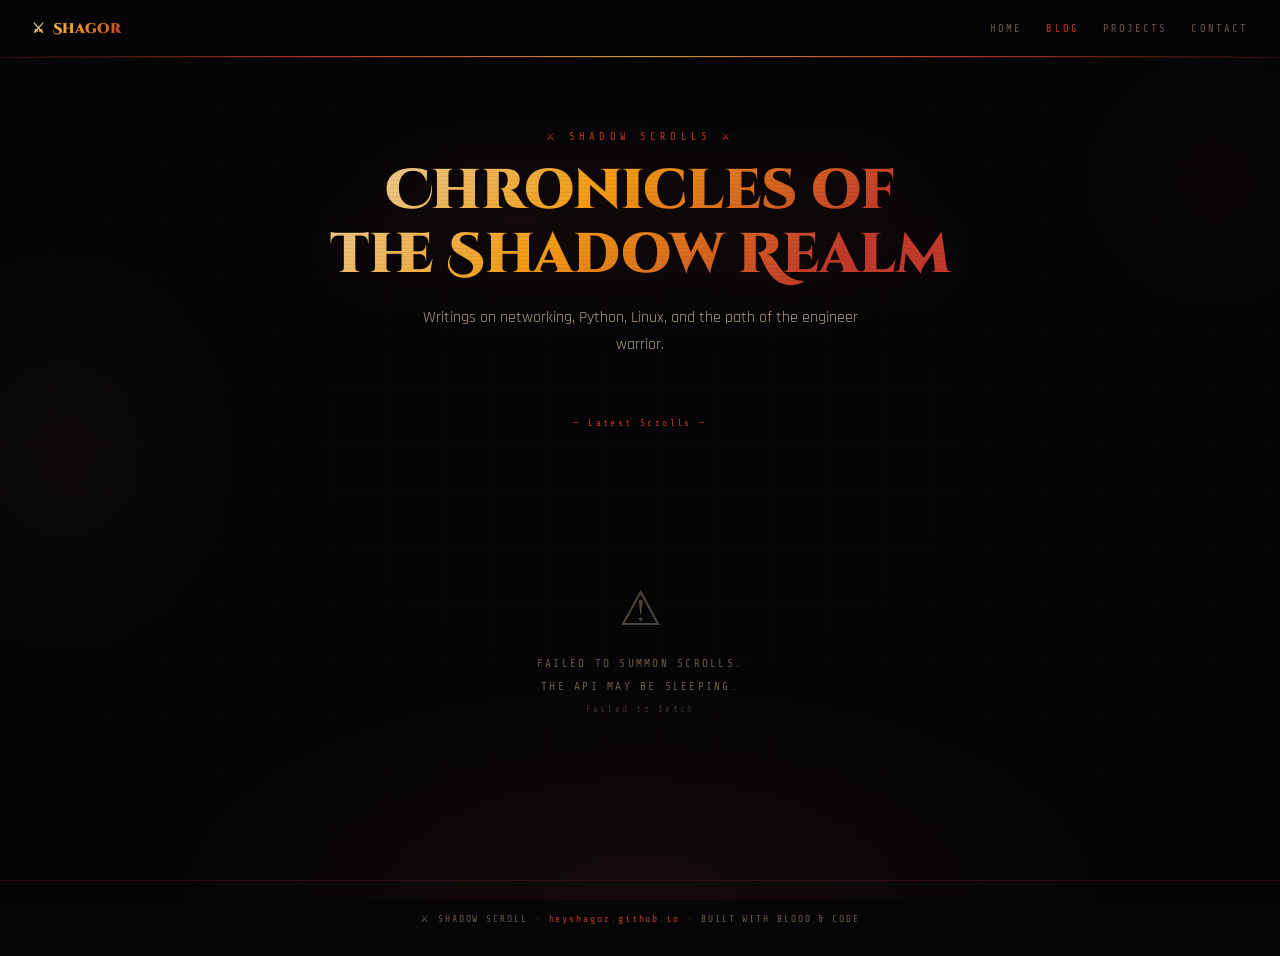
==== index.html @ 8f19600c "feat: add Shadow Scroll blog pages" ====
<!DOCTYPE html>
<html lang="en">
<head>
<meta charset="UTF-8">
<meta name="viewport" content="width=device-width, initial-scale=1.0">
<title>Shadow Scroll — Blog</title>
<link href="https://fonts.googleapis.com/css2?family=Cinzel+Decorative:wght@700;900&family=Rajdhani:wght@300;400;500;600;700&family=Share+Tech+Mono&display=swap" rel="stylesheet">
<style>
:root{
  --void:#060608;
  --shadow:#0e0e16;
  --dark:#13131e;
  --blood:#c0392b;
  --fire:#e67e22;
  --ember:#f39c12;
  --gold:#d4a843;
  --text:#e8d5b0;
  --text2:#b0a090;
  --muted:#6a5a4a;
  --dim:#2a2018;
  --success:#27ae60;
  --border:rgba(192,57,43,0.2);
}
*{margin:0;padding:0;box-sizing:border-box;}
html{scroll-behavior:smooth;}
body{
  font-family:'Rajdhani',sans-serif;
  background:var(--void);
  color:var(--text);
  min-height:100vh;
  cursor:default;
}

/* ── BG ── */
body::before{
  content:'';position:fixed;inset:0;z-index:0;
  background:
    radial-gradient(ellipse 60% 40% at 50% 100%,#c0392b12,transparent 65%),
    radial-gradient(ellipse 30% 50% at 5% 50%,#e67e2208,transparent 55%),
    radial-gradient(ellipse 25% 35% at 95% 20%,#c0392b08,transparent 50%);
  pointer-events:none;
}
body::after{
  content:'';position:fixed;inset:0;z-index:0;
  background-image:linear-gradient(rgba(192,57,43,0.04) 1px,transparent 1px),linear-gradient(90deg,rgba(192,57,43,0.04) 1px,transparent 1px);
  background-size:55px 55px;
  mask-image:radial-gradient(ellipse 80% 80% at 50% 50%,black,transparent);
  pointer-events:none;
}
.scanlines{position:fixed;inset:0;z-index:999;pointer-events:none;
  background:repeating-linear-gradient(0deg,transparent,transparent 3px,rgba(0,0,0,0.05) 3px,rgba(0,0,0,0.05) 4px);}

/* ── PARTICLES ── */
.particles{position:fixed;inset:0;z-index:1;pointer-events:none;}
.particle{position:absolute;border-radius:50%;animation:floatUp var(--dur,8s) ease-in infinite;animation-delay:var(--del,0s);opacity:0;}
@keyframes floatUp{
  0%{transform:translateY(100vh) translateX(0);opacity:0;}
  10%{opacity:0.6;}90%{opacity:0.15;}
  100%{transform:translateY(-80px) translateX(var(--dx,20px));opacity:0;}
}

/* ── NAV ── */
nav{
  position:fixed;top:0;left:0;right:0;z-index:100;
  display:flex;align-items:center;padding:0 2rem;height:58px;
  background:rgba(6,6,8,0.92);
  border-bottom:1px solid var(--border);
  backdrop-filter:blur(12px);
}
nav::after{content:'';position:absolute;bottom:0;left:0;right:0;height:1px;
  background:linear-gradient(90deg,transparent,var(--blood),var(--gold),var(--blood),transparent);}
.nav-logo{
  font-family:'Cinzel Decorative',serif;font-size:0.9rem;font-weight:900;
  background:linear-gradient(135deg,#e8d5b0,#f39c12,#c0392b);
  -webkit-background-clip:text;-webkit-text-fill-color:transparent;background-clip:text;
  display:flex;align-items:center;gap:0.5rem;text-decoration:none;
}
.nav-logo .s{animation:sg 3s ease-in-out infinite;}
@keyframes sg{0%,100%{filter:drop-shadow(0 0 4px #c0392b88);}50%{filter:drop-shadow(0 0 14px #c0392bcc);}}
.nav-sep{flex:1;}
.nav-links{display:flex;gap:1.5rem;align-items:center;}
.nav-links a{
  font-family:'Share Tech Mono',monospace;font-size:0.65rem;letter-spacing:0.2em;
  color:var(--muted);text-decoration:none;text-transform:uppercase;
  transition:color 0.2s;
}
.nav-links a:hover,.nav-links a.active{color:var(--text);}
.nav-links a.active{color:var(--blood);}

/* ── HERO ── */
.hero{
  position:relative;z-index:2;
  padding:130px 2rem 60px;
  text-align:center;
  max-width:700px;margin:0 auto;
}
.hero-eyebrow{
  font-family:'Share Tech Mono',monospace;font-size:0.65rem;letter-spacing:0.4em;
  color:var(--blood);text-transform:uppercase;margin-bottom:1rem;
  display:flex;align-items:center;justify-content:center;gap:1rem;
}
.hero-eyebrow::before,.hero-eyebrow::after{content:'';width:40px;height:1px;background:var(--blood)66;}
.hero-title{
  font-family:'Cinzel Decorative',serif;font-size:clamp(2rem,6vw,3.5rem);font-weight:900;
  background:linear-gradient(135deg,#e8d5b0 0%,#f39c12 40%,#c0392b 80%);
  -webkit-background-clip:text;-webkit-text-fill-color:transparent;background-clip:text;
  line-height:1.15;margin-bottom:1rem;
  filter:drop-shadow(0 0 40px #c0392b33);
}
.hero-sub{font-size:1rem;font-weight:400;color:var(--text2);line-height:1.7;max-width:460px;margin:0 auto;}

/* ── DIVIDER ── */
.divider{
  position:relative;z-index:2;
  display:flex;align-items:center;gap:1rem;
  max-width:860px;margin:0 auto 2.5rem;padding:0 2rem;
}
.divider::before,.divider::after{content:'';flex:1;height:1px;background:linear-gradient(90deg,transparent,var(--blood)44,transparent);}
.divider span{font-family:'Share Tech Mono',monospace;font-size:0.6rem;color:var(--blood);letter-spacing:0.25em;white-space:nowrap;}

/* ── FILTER BAR ── */
.filter-bar{
  position:relative;z-index:2;
  display:flex;align-items:center;gap:0.8rem;
  max-width:860px;margin:0 auto 2rem;padding:0 2rem;
}
.filter-count{font-family:'Share Tech Mono',monospace;font-size:0.65rem;color:var(--muted);letter-spacing:0.15em;margin-left:auto;}

/* ── POST GRID ── */
.posts-grid{
  position:relative;z-index:2;
  max-width:860px;margin:0 auto;
  padding:0 2rem 5rem;
  display:grid;gap:1.2rem;
}

/* ── POST CARD ── */
.post-card{
  background:rgba(18,18,28,0.85);
  border:1px solid var(--border);
  border-radius:2px;
  padding:1.8rem 2rem;
  cursor:pointer;
  position:relative;
  overflow:hidden;
  transition:all 0.3s cubic-bezier(0.16,1,0.3,1);
  text-decoration:none;
  display:block;
  animation:cardIn 0.5s cubic-bezier(0.16,1,0.3,1) both;
  animation-delay:var(--delay,0s);
}
@keyframes cardIn{
  from{opacity:0;transform:translateY(20px);}
  to{opacity:1;transform:translateY(0);}
}
.post-card::before{
  content:'';position:absolute;left:0;top:0;bottom:0;width:2px;
  background:linear-gradient(180deg,transparent,var(--blood),transparent);
  opacity:0;transition:opacity 0.3s;
}
.post-card::after{
  content:'';position:absolute;inset:0;
  background:linear-gradient(135deg,rgba(192,57,43,0.04),transparent 60%);
  opacity:0;transition:opacity 0.3s;
}
.post-card:hover{
  border-color:rgba(192,57,43,0.45);
  transform:translateX(4px);
  box-shadow:0 4px 30px rgba(0,0,0,0.5),-4px 0 20px rgba(192,57,43,0.1);
}
.post-card:hover::before{opacity:1;}
.post-card:hover::after{opacity:1;}

.card-top{display:flex;align-items:flex-start;justify-content:space-between;gap:1rem;margin-bottom:0.7rem;}
.card-title{
  font-family:'Cinzel Decorative',serif;font-size:1rem;font-weight:700;
  color:var(--text);line-height:1.35;flex:1;
  transition:color 0.2s;
}
.post-card:hover .card-title{color:#f5e6c8;}
.card-arrow{
  font-size:1rem;color:var(--blood);opacity:0;
  transform:translateX(-8px);transition:all 0.3s;flex-shrink:0;margin-top:2px;
}
.post-card:hover .card-arrow{opacity:1;transform:translateX(0);}

.card-excerpt{
  font-size:0.9rem;font-weight:400;color:var(--text2);line-height:1.65;
  margin-bottom:1.2rem;
  display:-webkit-box;-webkit-line-clamp:2;-webkit-box-orient:vertical;overflow:hidden;
}

.card-footer{display:flex;align-items:center;gap:1rem;}
.card-date{font-family:'Share Tech Mono',monospace;font-size:0.6rem;color:var(--muted);letter-spacing:0.15em;}
.card-badge{
  font-family:'Share Tech Mono',monospace;font-size:0.55rem;letter-spacing:0.12em;
  padding:0.15rem 0.5rem;border-radius:1px;
  background:rgba(192,57,43,0.12);color:var(--blood);border:1px solid rgba(192,57,43,0.25);
}
.card-read{
  margin-left:auto;font-family:'Share Tech Mono',monospace;font-size:0.6rem;
  color:var(--muted);letter-spacing:0.15em;transition:color 0.2s;
}
.post-card:hover .card-read{color:var(--blood);}

/* ── LOADING STATE ── */
.loading-state{
  position:relative;z-index:2;
  display:flex;flex-direction:column;align-items:center;justify-content:center;
  gap:1rem;padding:5rem 2rem;
}
.loading-sword{
  font-size:2.5rem;
  animation:swordSpin 2s ease-in-out infinite;
  filter:drop-shadow(0 0 20px #c0392b88);
}
@keyframes swordSpin{0%,100%{transform:rotate(-10deg);}50%{transform:rotate(10deg);}}
.loading-text{font-family:'Share Tech Mono',monospace;font-size:0.7rem;color:var(--muted);letter-spacing:0.3em;}
.loading-dots span{animation:ld 1.2s ease-in-out infinite;animation-delay:calc(var(--i)*0.2s);}
@keyframes ld{0%,100%{opacity:0.2;}50%{opacity:1;}}

/* ── EMPTY STATE ── */
.empty-state{
  position:relative;z-index:2;
  text-align:center;padding:5rem 2rem;
  font-family:'Share Tech Mono',monospace;
}
.empty-state .e-icon{font-size:3rem;opacity:0.3;display:block;margin-bottom:1rem;}
.empty-state p{font-size:0.7rem;color:var(--muted);letter-spacing:0.2em;line-height:2;}

/* ── FLAMES ── */
.flames-bottom{position:fixed;bottom:0;left:0;right:0;height:80px;z-index:5;pointer-events:none;overflow:hidden;}
.flame{position:absolute;bottom:0;border-radius:50% 50% 30% 30%;animation:flameUp var(--fd,2s) ease-out infinite;animation-delay:var(--fdel,0s);opacity:0;}
@keyframes flameUp{0%{height:0;opacity:0;}15%{opacity:0.7;}100%{height:70px;opacity:0;}}

/* ── FOOTER ── */
footer{
  position:relative;z-index:2;
  text-align:center;padding:2rem;
  border-top:1px solid var(--border);
  font-family:'Share Tech Mono',monospace;font-size:0.6rem;
  color:var(--muted);letter-spacing:0.2em;
}
footer a{color:var(--blood);text-decoration:none;}
footer a:hover{color:var(--fire);}
</style>
</head>
<body>
<div class="scanlines"></div>
<div class="particles" id="particles"></div>
<div class="flames-bottom" id="flames"></div>

<nav>
  <a href="/" class="nav-logo"><span class="s">⚔</span> Shagor</a>
  <div class="nav-sep"></div>
  <div class="nav-links">
    <a href="/">Home</a>
    <a href="/blog/" class="active">Blog</a>
    <a href="/#projects">Projects</a>
    <a href="/#contact">Contact</a>
  </div>
</nav>

<section class="hero">
  <div class="hero-eyebrow">⚔ Shadow Scrolls ⚔</div>
  <h1 class="hero-title">Chronicles of<br>the Shadow Realm</h1>
  <p class="hero-sub">Writings on networking, Python, Linux, and the path of the engineer warrior.</p>
</section>

<div class="divider"><span>— Latest Scrolls —</span></div>

<div class="filter-bar">
  <span class="filter-count" id="post-count"></span>
</div>

<div class="posts-grid" id="posts-grid">
  <div class="loading-state">
    <div class="loading-sword">⚔</div>
    <div class="loading-text">SUMMONING SCROLLS<span class="loading-dots"><span style="--i:0">.</span><span style="--i:1">.</span><span style="--i:2">.</span></span></div>
  </div>
</div>

<footer>
  <p>⚔ SHADOW SCROLL · <a href="https://heyshagor.github.io">heyshagor.github.io</a> · BUILT WITH BLOOD & CODE</p>
</footer>

<script>
const API = "https://blog-api-982x.onrender.com";

// Particles
const pc = document.getElementById('particles');
for(let i=0;i<35;i++){
  const p=document.createElement('div');p.className='particle';
  p.style.left=Math.random()*100+'%';
  p.style.setProperty('--dur',(7+Math.random()*10)+'s');
  p.style.setProperty('--del',(Math.random()*12)+'s');
  p.style.setProperty('--dx',((Math.random()-0.5)*50)+'px');
  const sz=1+Math.random()*2;p.style.width=sz+'px';p.style.height=sz+'px';
  p.style.background=Math.random()>0.6?'#c0392b':'#f39c12';
  pc.appendChild(p);
}

// Flames
const fc=document.getElementById('flames');
for(let i=0;i<22;i++){
  const f=document.createElement('div');f.className='flame';
  f.style.left=Math.random()*100+'%';
  f.style.setProperty('--fd',(1.5+Math.random()*2.5)+'s');
  f.style.setProperty('--fdel',(Math.random()*4)+'s');
  const w=3+Math.random()*10;f.style.width=w+'px';
  f.style.background=Math.random()>0.5
    ?'linear-gradient(180deg,transparent,#c0392b,#e67e22)'
    :'linear-gradient(180deg,transparent,#e67e22,#f39c12)';
  fc.appendChild(f);
}

function fmtDate(d){
  return new Date(d).toLocaleDateString('en-GB',{day:'2-digit',month:'short',year:'numeric'});
}
function escHtml(s){return String(s||'').replace(/&/g,'&amp;').replace(/</g,'&lt;').replace(/>/g,'&gt;');}

async function loadPosts(){
  const grid=document.getElementById('posts-grid');
  try{
    const r=await fetch(`${API}/posts`);
    const posts=await r.json();
    document.getElementById('post-count').textContent=posts.length+' SCROLL'+(posts.length!==1?'S':'');

    if(!posts.length){
      grid.innerHTML=`<div class="empty-state"><span class="e-icon">📜</span><p>NO SCROLLS YET.<br>THE WARRIOR IS STILL WRITING.</p></div>`;
      return;
    }

    grid.innerHTML=posts.map((p,i)=>`
      <a class="post-card" href="/blog/post.html?slug=${encodeURIComponent(p.slug)}" style="--delay:${i*0.08}s">
        <div class="card-top">
          <div class="card-title">${escHtml(p.title)}</div>
          <div class="card-arrow">→</div>
        </div>
        ${p.excerpt?`<div class="card-excerpt">${escHtml(p.excerpt)}</div>`:''}
        <div class="card-footer">
          <span class="card-date">${fmtDate(p.created_at)}</span>
          <span class="card-badge">SCROLL</span>
          <span class="card-read">READ →</span>
        </div>
      </a>
    `).join('');
  } catch(e){
    grid.innerHTML=`<div class="empty-state"><span class="e-icon">⚠</span><p>FAILED TO SUMMON SCROLLS.<br>THE API MAY BE SLEEPING.<br><small style="opacity:0.5">${e.message}</small></p></div>`;
  }
}

loadPosts();
</script>
</body>
</html>
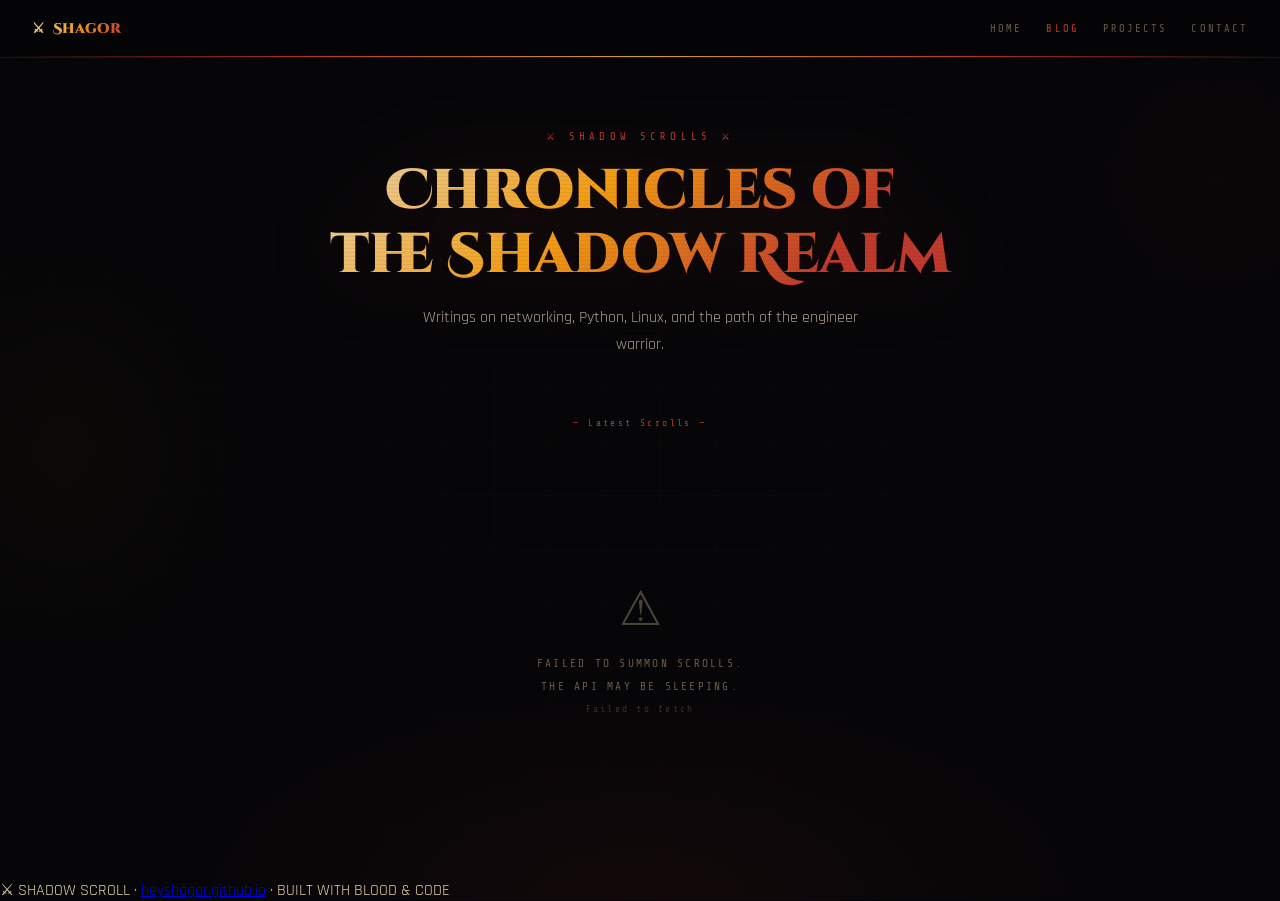
==== commit 09f554e1: "adding css and js files" ====
--- a/index.html
+++ b/index.html
@@ -5,245 +5,7 @@
 <meta name="viewport" content="width=device-width, initial-scale=1.0">
 <title>Shadow Scroll — Blog</title>
 <link href="https://fonts.googleapis.com/css2?family=Cinzel+Decorative:wght@700;900&family=Rajdhani:wght@300;400;500;600;700&family=Share+Tech+Mono&display=swap" rel="stylesheet">
-<style>
-:root{
-  --void:#060608;
-  --shadow:#0e0e16;
-  --dark:#13131e;
-  --blood:#c0392b;
-  --fire:#e67e22;
-  --ember:#f39c12;
-  --gold:#d4a843;
-  --text:#e8d5b0;
-  --text2:#b0a090;
-  --muted:#6a5a4a;
-  --dim:#2a2018;
-  --success:#27ae60;
-  --border:rgba(192,57,43,0.2);
-}
-*{margin:0;padding:0;box-sizing:border-box;}
-html{scroll-behavior:smooth;}
-body{
-  font-family:'Rajdhani',sans-serif;
-  background:var(--void);
-  color:var(--text);
-  min-height:100vh;
-  cursor:default;
-}
-
-/* ── BG ── */
-body::before{
-  content:'';position:fixed;inset:0;z-index:0;
-  background:
-    radial-gradient(ellipse 60% 40% at 50% 100%,#c0392b12,transparent 65%),
-    radial-gradient(ellipse 30% 50% at 5% 50%,#e67e2208,transparent 55%),
-    radial-gradient(ellipse 25% 35% at 95% 20%,#c0392b08,transparent 50%);
-  pointer-events:none;
-}
-body::after{
-  content:'';position:fixed;inset:0;z-index:0;
-  background-image:linear-gradient(rgba(192,57,43,0.04) 1px,transparent 1px),linear-gradient(90deg,rgba(192,57,43,0.04) 1px,transparent 1px);
-  background-size:55px 55px;
-  mask-image:radial-gradient(ellipse 80% 80% at 50% 50%,black,transparent);
-  pointer-events:none;
-}
-.scanlines{position:fixed;inset:0;z-index:999;pointer-events:none;
-  background:repeating-linear-gradient(0deg,transparent,transparent 3px,rgba(0,0,0,0.05) 3px,rgba(0,0,0,0.05) 4px);}
-
-/* ── PARTICLES ── */
-.particles{position:fixed;inset:0;z-index:1;pointer-events:none;}
-.particle{position:absolute;border-radius:50%;animation:floatUp var(--dur,8s) ease-in infinite;animation-delay:var(--del,0s);opacity:0;}
-@keyframes floatUp{
-  0%{transform:translateY(100vh) translateX(0);opacity:0;}
-  10%{opacity:0.6;}90%{opacity:0.15;}
-  100%{transform:translateY(-80px) translateX(var(--dx,20px));opacity:0;}
-}
-
-/* ── NAV ── */
-nav{
-  position:fixed;top:0;left:0;right:0;z-index:100;
-  display:flex;align-items:center;padding:0 2rem;height:58px;
-  background:rgba(6,6,8,0.92);
-  border-bottom:1px solid var(--border);
-  backdrop-filter:blur(12px);
-}
-nav::after{content:'';position:absolute;bottom:0;left:0;right:0;height:1px;
-  background:linear-gradient(90deg,transparent,var(--blood),var(--gold),var(--blood),transparent);}
-.nav-logo{
-  font-family:'Cinzel Decorative',serif;font-size:0.9rem;font-weight:900;
-  background:linear-gradient(135deg,#e8d5b0,#f39c12,#c0392b);
-  -webkit-background-clip:text;-webkit-text-fill-color:transparent;background-clip:text;
-  display:flex;align-items:center;gap:0.5rem;text-decoration:none;
-}
-.nav-logo .s{animation:sg 3s ease-in-out infinite;}
-@keyframes sg{0%,100%{filter:drop-shadow(0 0 4px #c0392b88);}50%{filter:drop-shadow(0 0 14px #c0392bcc);}}
-.nav-sep{flex:1;}
-.nav-links{display:flex;gap:1.5rem;align-items:center;}
-.nav-links a{
-  font-family:'Share Tech Mono',monospace;font-size:0.65rem;letter-spacing:0.2em;
-  color:var(--muted);text-decoration:none;text-transform:uppercase;
-  transition:color 0.2s;
-}
-.nav-links a:hover,.nav-links a.active{color:var(--text);}
-.nav-links a.active{color:var(--blood);}
-
-/* ── HERO ── */
-.hero{
-  position:relative;z-index:2;
-  padding:130px 2rem 60px;
-  text-align:center;
-  max-width:700px;margin:0 auto;
-}
-.hero-eyebrow{
-  font-family:'Share Tech Mono',monospace;font-size:0.65rem;letter-spacing:0.4em;
-  color:var(--blood);text-transform:uppercase;margin-bottom:1rem;
-  display:flex;align-items:center;justify-content:center;gap:1rem;
-}
-.hero-eyebrow::before,.hero-eyebrow::after{content:'';width:40px;height:1px;background:var(--blood)66;}
-.hero-title{
-  font-family:'Cinzel Decorative',serif;font-size:clamp(2rem,6vw,3.5rem);font-weight:900;
-  background:linear-gradient(135deg,#e8d5b0 0%,#f39c12 40%,#c0392b 80%);
-  -webkit-background-clip:text;-webkit-text-fill-color:transparent;background-clip:text;
-  line-height:1.15;margin-bottom:1rem;
-  filter:drop-shadow(0 0 40px #c0392b33);
-}
-.hero-sub{font-size:1rem;font-weight:400;color:var(--text2);line-height:1.7;max-width:460px;margin:0 auto;}
-
-/* ── DIVIDER ── */
-.divider{
-  position:relative;z-index:2;
-  display:flex;align-items:center;gap:1rem;
-  max-width:860px;margin:0 auto 2.5rem;padding:0 2rem;
-}
-.divider::before,.divider::after{content:'';flex:1;height:1px;background:linear-gradient(90deg,transparent,var(--blood)44,transparent);}
-.divider span{font-family:'Share Tech Mono',monospace;font-size:0.6rem;color:var(--blood);letter-spacing:0.25em;white-space:nowrap;}
-
-/* ── FILTER BAR ── */
-.filter-bar{
-  position:relative;z-index:2;
-  display:flex;align-items:center;gap:0.8rem;
-  max-width:860px;margin:0 auto 2rem;padding:0 2rem;
-}
-.filter-count{font-family:'Share Tech Mono',monospace;font-size:0.65rem;color:var(--muted);letter-spacing:0.15em;margin-left:auto;}
-
-/* ── POST GRID ── */
-.posts-grid{
-  position:relative;z-index:2;
-  max-width:860px;margin:0 auto;
-  padding:0 2rem 5rem;
-  display:grid;gap:1.2rem;
-}
-
-/* ── POST CARD ── */
-.post-card{
-  background:rgba(18,18,28,0.85);
-  border:1px solid var(--border);
-  border-radius:2px;
-  padding:1.8rem 2rem;
-  cursor:pointer;
-  position:relative;
-  overflow:hidden;
-  transition:all 0.3s cubic-bezier(0.16,1,0.3,1);
-  text-decoration:none;
-  display:block;
-  animation:cardIn 0.5s cubic-bezier(0.16,1,0.3,1) both;
-  animation-delay:var(--delay,0s);
-}
-@keyframes cardIn{
-  from{opacity:0;transform:translateY(20px);}
-  to{opacity:1;transform:translateY(0);}
-}
-.post-card::before{
-  content:'';position:absolute;left:0;top:0;bottom:0;width:2px;
-  background:linear-gradient(180deg,transparent,var(--blood),transparent);
-  opacity:0;transition:opacity 0.3s;
-}
-.post-card::after{
-  content:'';position:absolute;inset:0;
-  background:linear-gradient(135deg,rgba(192,57,43,0.04),transparent 60%);
-  opacity:0;transition:opacity 0.3s;
-}
-.post-card:hover{
-  border-color:rgba(192,57,43,0.45);
-  transform:translateX(4px);
-  box-shadow:0 4px 30px rgba(0,0,0,0.5),-4px 0 20px rgba(192,57,43,0.1);
-}
-.post-card:hover::before{opacity:1;}
-.post-card:hover::after{opacity:1;}
-
-.card-top{display:flex;align-items:flex-start;justify-content:space-between;gap:1rem;margin-bottom:0.7rem;}
-.card-title{
-  font-family:'Cinzel Decorative',serif;font-size:1rem;font-weight:700;
-  color:var(--text);line-height:1.35;flex:1;
-  transition:color 0.2s;
-}
-.post-card:hover .card-title{color:#f5e6c8;}
-.card-arrow{
-  font-size:1rem;color:var(--blood);opacity:0;
-  transform:translateX(-8px);transition:all 0.3s;flex-shrink:0;margin-top:2px;
-}
-.post-card:hover .card-arrow{opacity:1;transform:translateX(0);}
-
-.card-excerpt{
-  font-size:0.9rem;font-weight:400;color:var(--text2);line-height:1.65;
-  margin-bottom:1.2rem;
-  display:-webkit-box;-webkit-line-clamp:2;-webkit-box-orient:vertical;overflow:hidden;
-}
-
-.card-footer{display:flex;align-items:center;gap:1rem;}
-.card-date{font-family:'Share Tech Mono',monospace;font-size:0.6rem;color:var(--muted);letter-spacing:0.15em;}
-.card-badge{
-  font-family:'Share Tech Mono',monospace;font-size:0.55rem;letter-spacing:0.12em;
-  padding:0.15rem 0.5rem;border-radius:1px;
-  background:rgba(192,57,43,0.12);color:var(--blood);border:1px solid rgba(192,57,43,0.25);
-}
-.card-read{
-  margin-left:auto;font-family:'Share Tech Mono',monospace;font-size:0.6rem;
-  color:var(--muted);letter-spacing:0.15em;transition:color 0.2s;
-}
-.post-card:hover .card-read{color:var(--blood);}
-
-/* ── LOADING STATE ── */
-.loading-state{
-  position:relative;z-index:2;
-  display:flex;flex-direction:column;align-items:center;justify-content:center;
-  gap:1rem;padding:5rem 2rem;
-}
-.loading-sword{
-  font-size:2.5rem;
-  animation:swordSpin 2s ease-in-out infinite;
-  filter:drop-shadow(0 0 20px #c0392b88);
-}
-@keyframes swordSpin{0%,100%{transform:rotate(-10deg);}50%{transform:rotate(10deg);}}
-.loading-text{font-family:'Share Tech Mono',monospace;font-size:0.7rem;color:var(--muted);letter-spacing:0.3em;}
-.loading-dots span{animation:ld 1.2s ease-in-out infinite;animation-delay:calc(var(--i)*0.2s);}
-@keyframes ld{0%,100%{opacity:0.2;}50%{opacity:1;}}
-
-/* ── EMPTY STATE ── */
-.empty-state{
-  position:relative;z-index:2;
-  text-align:center;padding:5rem 2rem;
-  font-family:'Share Tech Mono',monospace;
-}
-.empty-state .e-icon{font-size:3rem;opacity:0.3;display:block;margin-bottom:1rem;}
-.empty-state p{font-size:0.7rem;color:var(--muted);letter-spacing:0.2em;line-height:2;}
-
-/* ── FLAMES ── */
-.flames-bottom{position:fixed;bottom:0;left:0;right:0;height:80px;z-index:5;pointer-events:none;overflow:hidden;}
-.flame{position:absolute;bottom:0;border-radius:50% 50% 30% 30%;animation:flameUp var(--fd,2s) ease-out infinite;animation-delay:var(--fdel,0s);opacity:0;}
-@keyframes flameUp{0%{height:0;opacity:0;}15%{opacity:0.7;}100%{height:70px;opacity:0;}}
-
-/* ── FOOTER ── */
-footer{
-  position:relative;z-index:2;
-  text-align:center;padding:2rem;
-  border-top:1px solid var(--border);
-  font-family:'Share Tech Mono',monospace;font-size:0.6rem;
-  color:var(--muted);letter-spacing:0.2em;
-}
-footer a{color:var(--blood);text-decoration:none;}
-footer a:hover{color:var(--fire);}
-</style>
+<link rel="stylesheet" href="css/style.css">
 </head>
 <body>
 <div class="scanlines"></div>
@@ -284,73 +46,6 @@
   <p>⚔ SHADOW SCROLL · <a href="https://heyshagor.github.io">heyshagor.github.io</a> · BUILT WITH BLOOD & CODE</p>
 </footer>
 
-<script>
-const API = "https://blog-api-982x.onrender.com";
-
-// Particles
-const pc = document.getElementById('particles');
-for(let i=0;i<35;i++){
-  const p=document.createElement('div');p.className='particle';
-  p.style.left=Math.random()*100+'%';
-  p.style.setProperty('--dur',(7+Math.random()*10)+'s');
-  p.style.setProperty('--del',(Math.random()*12)+'s');
-  p.style.setProperty('--dx',((Math.random()-0.5)*50)+'px');
-  const sz=1+Math.random()*2;p.style.width=sz+'px';p.style.height=sz+'px';
-  p.style.background=Math.random()>0.6?'#c0392b':'#f39c12';
-  pc.appendChild(p);
-}
-
-// Flames
-const fc=document.getElementById('flames');
-for(let i=0;i<22;i++){
-  const f=document.createElement('div');f.className='flame';
-  f.style.left=Math.random()*100+'%';
-  f.style.setProperty('--fd',(1.5+Math.random()*2.5)+'s');
-  f.style.setProperty('--fdel',(Math.random()*4)+'s');
-  const w=3+Math.random()*10;f.style.width=w+'px';
-  f.style.background=Math.random()>0.5
-    ?'linear-gradient(180deg,transparent,#c0392b,#e67e22)'
-    :'linear-gradient(180deg,transparent,#e67e22,#f39c12)';
-  fc.appendChild(f);
-}
-
-function fmtDate(d){
-  return new Date(d).toLocaleDateString('en-GB',{day:'2-digit',month:'short',year:'numeric'});
-}
-function escHtml(s){return String(s||'').replace(/&/g,'&amp;').replace(/</g,'&lt;').replace(/>/g,'&gt;');}
-
-async function loadPosts(){
-  const grid=document.getElementById('posts-grid');
-  try{
-    const r=await fetch(`${API}/posts`);
-    const posts=await r.json();
-    document.getElementById('post-count').textContent=posts.length+' SCROLL'+(posts.length!==1?'S':'');
-
-    if(!posts.length){
-      grid.innerHTML=`<div class="empty-state"><span class="e-icon">📜</span><p>NO SCROLLS YET.<br>THE WARRIOR IS STILL WRITING.</p></div>`;
-      return;
-    }
-
-    grid.innerHTML=posts.map((p,i)=>`
-      <a class="post-card" href="/blog/post.html?slug=${encodeURIComponent(p.slug)}" style="--delay:${i*0.08}s">
-        <div class="card-top">
-          <div class="card-title">${escHtml(p.title)}</div>
-          <div class="card-arrow">→</div>
-        </div>
-        ${p.excerpt?`<div class="card-excerpt">${escHtml(p.excerpt)}</div>`:''}
-        <div class="card-footer">
-          <span class="card-date">${fmtDate(p.created_at)}</span>
-          <span class="card-badge">SCROLL</span>
-          <span class="card-read">READ →</span>
-        </div>
-      </a>
-    `).join('');
-  } catch(e){
-    grid.innerHTML=`<div class="empty-state"><span class="e-icon">⚠</span><p>FAILED TO SUMMON SCROLLS.<br>THE API MAY BE SLEEPING.<br><small style="opacity:0.5">${e.message}</small></p></div>`;
-  }
-}
-
-loadPosts();
-</script>
+<script src="js/main.js"></script>
 </body>
 </html>
--- a/css/style.css
+++ b/css/style.css
@@ -0,0 +1,359 @@
+:root{
+  --void:#060608;
+  --shadow:#0e0e16;
+  --dark:#13131e;
+  --blood:#c0392b;
+  --fire:#e67e22;
+  --ember:#f39c12;
+  --gold:#d4a843;
+  --text:#e8d5b0;
+  --text2:#b0a090;
+  --muted:#6a5a4a;
+  --dim:#2a2018;
+  --success:#27ae60;
+  --border:rgba(192,57,43,0.2);
+}
+*{margin:0;padding:0;box-sizing:border-box;}
+html{scroll-behavior:smooth;}
+body{
+  font-family:'Rajdhani',sans-serif;
+  background:var(--void);
+  color:var(--text);
+  min-height:100vh;
+  cursor:default;
+}
+
+/* ── BG ── */
+body::before{
+  content:'';position:fixed;inset:0;z-index:0;
+  background:
+    radial-gradient(ellipse 60% 40% at 50% 100%,#c0392b12,transparent 65%),
+    radial-gradient(ellipse 30% 50% at 5% 50%,#e67e2208,transparent 55%),
+    radial-gradient(ellipse 25% 35% at 95% 20%,#c0392b08,transparent 50%);
+  pointer-events:none;
+}
+body::after{
+  content:'';position:fixed;inset:0;z-index:0;
+  background-image:linear-gradient(rgba(192,57,43,0.04) 1px,transparent 1px),linear-gradient(90deg,rgba(192,57,43,0.04) 1px,transparent 1px);
+  background-size:55px 55px;
+  mask-image:radial-gradient(ellipse 80% 80% at 50% 50%,black,transparent);
+  pointer-events:none;
+}
+.scanlines{position:fixed;inset:0;z-index:999;pointer-events:none;
+  background:repeating-linear-gradient(0deg,transparent,transparent 3px,rgba(0,0,0,0.05) 3px,rgba(0,0,0,0.05) 4px);}
+
+/* ── PARTICLES ── */
+.particles{position:fixed;inset:0;z-index:1;pointer-events:none;}
+.particle{position:absolute;border-radius:50%;animation:floatUp var(--dur,8s) ease-in infinite;animation-delay:var(--del,0s);opacity:0;}
+@keyframes floatUp{
+  0%{transform:translateY(100vh) translateX(0);opacity:0;}
+  10%{opacity:0.6;}90%{opacity:0.15;}
+  100%{transform:translateY(-80px) translateX(var(--dx,20px));opacity:0;}
+}
+
+/* ── NAV ── */
+nav{
+  position:fixed;top:0;left:0;right:0;z-index:100;
+  display:flex;align-items:center;padding:0 2rem;height:58px;
+  background:rgba(6,6,8,0.92);
+  border-bottom:1px solid var(--border);
+  backdrop-filter:blur(12px);
+}
+nav::after{content:'';position:absolute;bottom:0;left:0;right:0;height:1px;
+  background:linear-gradient(90deg,transparent,var(--blood),var(--gold),var(--blood),transparent);}
+.nav-logo{
+  font-family:'Cinzel Decorative',serif;font-size:0.9rem;font-weight:900;
+  background:linear-gradient(135deg,#e8d5b0,#f39c12,#c0392b);
+  -webkit-background-clip:text;-webkit-text-fill-color:transparent;background-clip:text;
+  display:flex;align-items:center;gap:0.5rem;text-decoration:none;
+}
+.nav-logo .s{animation:sg 3s ease-in-out infinite;}
+@keyframes sg{0%,100%{filter:drop-shadow(0 0 4px #c0392b88);}50%{filter:drop-shadow(0 0 14px #c0392bcc);}}
+.nav-back{
+  margin-left:1.5rem;font-family:'Share Tech Mono',monospace;font-size:0.6rem;
+  letter-spacing:0.2em;color:var(--muted);text-decoration:none;
+  display:flex;align-items:center;gap:0.4rem;transition:color 0.2s;
+}
+.nav-back:hover{color:var(--blood);}
+.nav-sep{flex:1;}
+.nav-links{display:flex;gap:1.5rem;align-items:center;}
+.nav-links a{
+  font-family:'Share Tech Mono',monospace;font-size:0.65rem;letter-spacing:0.2em;
+  color:var(--muted);text-decoration:none;text-transform:uppercase;
+  transition:color 0.2s;
+}
+.nav-links a:hover,.nav-links a.active{color:var(--text);}
+.nav-links a.active{color:var(--blood);}
+
+/* ── HERO ── */
+.hero{
+  position:relative;z-index:2;
+  padding:130px 2rem 60px;
+  text-align:center;
+  max-width:700px;margin:0 auto;
+}
+.hero-eyebrow{
+  font-family:'Share Tech Mono',monospace;font-size:0.65rem;letter-spacing:0.4em;
+  color:var(--blood);text-transform:uppercase;margin-bottom:1rem;
+  display:flex;align-items:center;justify-content:center;gap:1rem;
+}
+.hero-eyebrow::before,.hero-eyebrow::after{content:'';width:40px;height:1px;background:var(--blood)66;}
+.hero-title{
+  font-family:'Cinzel Decorative',serif;font-size:clamp(2rem,6vw,3.5rem);font-weight:900;
+  background:linear-gradient(135deg,#e8d5b0 0%,#f39c12 40%,#c0392b 80%);
+  -webkit-background-clip:text;-webkit-text-fill-color:transparent;background-clip:text;
+  line-height:1.15;margin-bottom:1rem;
+  filter:drop-shadow(0 0 40px #c0392b33);
+}
+.hero-sub{font-size:1rem;font-weight:400;color:var(--text2);line-height:1.7;max-width:460px;margin:0 auto;}
+
+/* ── DIVIDER ── */
+.divider{
+  position:relative;z-index:2;
+  display:flex;align-items:center;gap:1rem;
+  max-width:860px;margin:0 auto 2.5rem;padding:0 2rem;
+}
+.divider::before,.divider::after{content:'';flex:1;height:1px;background:linear-gradient(90deg,transparent,var(--blood)44,transparent);}
+.divider span{font-family:'Share Tech Mono',monospace;font-size:0.6rem;color:var(--blood);letter-spacing:0.25em;white-space:nowrap;}
+
+/* ── FILTER BAR ── */
+.filter-bar{
+  position:relative;z-index:2;
+  display:flex;align-items:center;gap:0.8rem;
+  max-width:860px;margin:0 auto 2rem;padding:0 2rem;
+}
+.filter-count{font-family:'Share Tech Mono',monospace;font-size:0.65rem;color:var(--muted);letter-spacing:0.15em;margin-left:auto;}
+
+/* ── POST GRID ── */
+.posts-grid{
+  position:relative;z-index:2;
+  max-width:860px;margin:0 auto;
+  padding:0 2rem 5rem;
+  display:grid;gap:1.2rem;
+}
+
+/* ── POST CARD ── */
+.post-card{
+  background:rgba(18,18,28,0.85);
+  border:1px solid var(--border);
+  border-radius:2px;
+  padding:1.8rem 2rem;
+  cursor:pointer;
+  position:relative;
+  overflow:hidden;
+  transition:all 0.3s cubic-bezier(0.16,1,0.3,1);
+  text-decoration:none;
+  display:block;
+  animation:cardIn 0.5s cubic-bezier(0.16,1,0.3,1) both;
+  animation-delay:var(--delay,0s);
+}
+@keyframes cardIn{
+  from{opacity:0;transform:translateY(20px);}
+  to{opacity:1;transform:translateY(0);}
+}
+.post-card::before{
+  content:'';position:absolute;left:0;top:0;bottom:0;width:2px;
+  background:linear-gradient(180deg,transparent,var(--blood),transparent);
+  opacity:0;transition:opacity 0.3s;
+}
+.post-card::after{
+  content:'';position:absolute;inset:0;
+  background:linear-gradient(135deg,rgba(192,57,43,0.04),transparent 60%);
+  opacity:0;transition:opacity 0.3s;
+}
+.post-card:hover{
+  border-color:rgba(192,57,43,0.45);
+  transform:translateX(4px);
+  box-shadow:0 4px 30px rgba(0,0,0,0.5),-4px 0 20px rgba(192,57,43,0.1);
+}
+.post-card:hover::before{opacity:1;}
+.post-card:hover::after{opacity:1;}
+
+.card-top{display:flex;align-items:flex-start;justify-content:space-between;gap:1rem;margin-bottom:0.7rem;}
+.card-title{
+  font-family:'Cinzel Decorative',serif;font-size:1rem;font-weight:700;
+  color:var(--text);line-height:1.35;flex:1;
+  transition:color 0.2s;
+}
+.post-card:hover .card-title{color:#f5e6c8;}
+.card-arrow{
+  font-size:1rem;color:var(--blood);opacity:0;
+  transform:translateX(-8px);transition:all 0.3s;flex-shrink:0;margin-top:2px;
+}
+.post-card:hover .card-arrow{opacity:1;transform:translateX(0);}
+
+.card-excerpt{
+  font-size:0.9rem;font-weight:400;color:var(--text2);line-height:1.65;
+  margin-bottom:1.2rem;
+  display:-webkit-box;-webkit-line-clamp:2;-webkit-box-orient:vertical;overflow:hidden;
+}
+
+.card-footer{display:flex;align-items:center;gap:1rem;}
+.card-date{font-family:'Share Tech Mono',monospace;font-size:0.6rem;color:var(--muted);letter-spacing:0.15em;}
+.card-badge{
+  font-family:'Share Tech Mono',monospace;font-size:0.55rem;letter-spacing:0.12em;
+  padding:0.15rem 0.5rem;border-radius:1px;
+  background:rgba(192,57,43,0.12);color:var(--blood);border:1px solid rgba(192,57,43,0.25);
+}
+.card-read{
+  margin-left:auto;font-family:'Share Tech Mono',monospace;font-size:0.6rem;
+  color:var(--muted);letter-spacing:0.15em;transition:color 0.2s;
+}
+.post-card:hover .card-read{color:var(--blood);}
+
+/* ── LOADING STATE ── */
+.loading-state{
+  position:relative;z-index:2;
+  display:flex;flex-direction:column;align-items:center;justify-content:center;
+  gap:1rem;padding:5rem 2rem;
+}
+.loading-sword{
+  font-size:2.5rem;
+  animation:swordSpin 2s ease-in-out infinite;
+  filter:drop-shadow(0 0 20px #c0392b88);
+}
+@keyframes swordSpin{0%,100%{transform:rotate(-10deg);}50%{transform:rotate(10deg);}}
+.loading-text{font-family:'Share Tech Mono',monospace;font-size:0.7rem;color:var(--muted);letter-spacing:0.3em;}
+.loading-dots span{animation:ld 1.2s ease-in-out infinite;animation-delay:calc(var(--i)*0.2s);}
+@keyframes ld{0%,100%{opacity:0.2;}50%{opacity:1;}}
+
+/* ── EMPTY STATE ── */
+.empty-state{
+  position:relative;z-index:2;
+  text-align:center;padding:5rem 2rem;
+  font-family:'Share Tech Mono',monospace;
+}
+.empty-state .e-icon{font-size:3rem;opacity:0.3;display:block;margin-bottom:1rem;}
+.empty-state p{font-size:0.7rem;color:var(--muted);letter-spacing:0.2em;line-height:2;}
+
+/* ── ARTICLE WRAP ── */
+.article-wrap{
+  position:relative;z-index:2;
+  max-width:720px;margin:0 auto;
+  padding:100px 2rem 6rem;
+}
+
+/* ── POST HEADER ── */
+.post-header{
+  margin-bottom:3rem;
+  animation:fadeUp 0.6s cubic-bezier(0.16,1,0.3,1) both;
+}
+@keyframes fadeUp{from{opacity:0;transform:translateY(24px);}to{opacity:1;transform:translateY(0);}}
+
+.post-eyebrow{
+  display:flex;align-items:center;gap:0.8rem;margin-bottom:1.2rem;
+}
+.post-eyebrow::before{content:'⚔';font-size:0.8rem;color:var(--blood);filter:drop-shadow(0 0 6px #c0392b88);}
+.post-date{font-family:'Share Tech Mono',monospace;font-size:0.62rem;color:var(--muted);letter-spacing:0.2em;}
+.post-badge{font-family:'Share Tech Mono',monospace;font-size:0.55rem;letter-spacing:0.12em;padding:0.15rem 0.5rem;border-radius:1px;background:rgba(192,57,43,0.12);color:var(--blood);border:1px solid rgba(192,57,43,0.25);}
+
+.post-title{
+  font-family:'Cinzel Decorative',serif;
+  font-size:clamp(1.5rem,5vw,2.4rem);
+  font-weight:900;line-height:1.2;
+  background:linear-gradient(135deg,#e8d5b0 0%,#f39c12 50%,#c0392b 100%);
+  -webkit-background-clip:text;-webkit-text-fill-color:transparent;background-clip:text;
+  margin-bottom:1.2rem;
+}
+
+.post-excerpt{
+  font-size:1.05rem;font-weight:400;color:var(--text2);line-height:1.7;
+  padding-left:1rem;border-left:2px solid var(--blood)44;
+  margin-bottom:1.5rem;
+}
+
+.post-meta-bar{
+  display:flex;align-items:center;gap:1rem;
+  padding:0.8rem 0;
+  border-top:1px solid var(--border);border-bottom:1px solid var(--border);
+}
+.meta-item{font-family:'Share Tech Mono',monospace;font-size:0.6rem;color:var(--muted);letter-spacing:0.15em;}
+.meta-item span{color:var(--text2);}
+
+/* ── CONTENT ── */
+.post-content{
+  margin-top:2.5rem;
+  animation:fadeUp 0.7s cubic-bezier(0.16,1,0.3,1) 0.15s both;
+}
+
+/* Markdown styles */
+.post-content h1,.post-content h2,.post-content h3,.post-content h4{
+  font-family:'Cinzel Decorative',serif;font-weight:700;
+  background:linear-gradient(135deg,#e8d5b0,#f39c12);
+  -webkit-background-clip:text;-webkit-text-fill-color:transparent;background-clip:text;
+  margin:2rem 0 0.8rem;line-height:1.3;
+}
+.post-content h1{font-size:1.6rem;}
+.post-content h2{font-size:1.3rem;}
+.post-content h3{font-size:1.1rem;}
+.post-content p{font-size:1rem;line-height:1.85;color:var(--text2);margin-bottom:1.2rem;font-weight:400;}
+.post-content strong{color:var(--text);font-weight:700;}
+.post-content em{color:var(--ember);font-style:italic;}
+.post-content a{color:var(--blood);text-decoration:none;border-bottom:1px solid var(--blood)44;transition:all 0.2s;}
+.post-content a:hover{color:var(--fire);border-bottom-color:var(--fire);}
+.post-content ul,.post-content ol{padding-left:1.5rem;margin-bottom:1.2rem;}
+.post-content li{font-size:1rem;line-height:1.8;color:var(--text2);margin-bottom:0.3rem;}
+.post-content li::marker{color:var(--blood);}
+.post-content blockquote{
+  border-left:2px solid var(--blood);
+  padding:0.8rem 1.2rem;margin:1.5rem 0;
+  background:rgba(192,57,43,0.06);border-radius:0 2px 2px 0;
+}
+.post-content blockquote p{color:var(--text);font-style:italic;margin:0;}
+.post-content code{
+  font-family:'Share Tech Mono',monospace;font-size:0.82rem;
+  background:rgba(192,57,43,0.1);color:#e8b4b0;
+  padding:0.15rem 0.4rem;border-radius:2px;border:1px solid rgba(192,57,43,0.2);
+}
+.post-content pre{
+  background:rgba(0,0,0,0.6);border:1px solid var(--border);border-radius:2px;
+  padding:1.2rem;margin:1.5rem 0;overflow-x:auto;
+  border-left:2px solid var(--blood);
+}
+.post-content pre code{
+  background:none;border:none;padding:0;color:#7fdbca;
+  font-size:0.82rem;line-height:1.7;
+}
+.post-content pre::-webkit-scrollbar{height:3px;}
+.post-content pre::-webkit-scrollbar-track{background:transparent;}
+.post-content pre::-webkit-scrollbar-thumb{background:var(--blood)44;border-radius:2px;}
+.post-content hr{border:none;border-top:1px solid var(--border);margin:2rem 0;}
+.post-content img{max-width:100%;border-radius:2px;border:1px solid var(--border);}
+.post-content table{width:100%;border-collapse:collapse;margin:1.5rem 0;font-size:0.9rem;}
+.post-content th{font-family:'Share Tech Mono',monospace;font-size:0.65rem;letter-spacing:0.15em;color:var(--blood);padding:0.6rem 1rem;border-bottom:1px solid var(--border);text-align:left;}
+.post-content td{padding:0.6rem 1rem;border-bottom:1px solid rgba(255,255,255,0.04);color:var(--text2);}
+.post-content tr:hover td{background:rgba(192,57,43,0.04);}
+
+/* ── FOOTER NAV ── */
+.post-footer{
+  margin-top:3rem;
+  padding-top:1.5rem;
+  border-top:1px solid var(--border);
+  display:flex;align-items:center;justify-content:space-between;
+}
+.back-link{
+  font-family:'Share Tech Mono',monospace;font-size:0.65rem;letter-spacing:0.2em;
+  color:var(--muted);text-decoration:none;display:flex;align-items:center;gap:0.5rem;
+  transition:color 0.2s;
+}
+.back-link:hover{color:var(--blood);}
+.post-sig{font-family:'Cinzel Decorative',serif;font-size:0.6rem;color:var(--dim);letter-spacing:0.2em;}
+
+/* ── LOADING/ERROR ── */
+.state-box{
+  text-align:center;padding:5rem 2rem;
+  font-family:'Share Tech Mono',monospace;
+}
+.state-icon{font-size:2.5rem;display:block;margin-bottom:1rem;animation:sg 3s ease-in-out infinite;filter:drop-shadow(0 0 15px #c0392b88);}
+@keyframes sg{0%,100%{filter:drop-shadow(0 0 10px #c0392b88);}50%{filter:drop-shadow(0 0 25px #c0392bcc);}}
+.state-text{font-size:0.7rem;color:var(--muted);letter-spacing:0.2em;line-height:2;}
+
+/* ── FLAMES ── */
+.flames-bottom{position:fixed;bottom:0;left:0;right:0;height:70px;z-index:5;pointer-events:none;overflow:hidden;}
+.flame{position:absolute;bottom:0;border-radius:50% 50% 30% 30%;animation:flameUp var(--fd,2s) ease-out infinite;animation-delay:var(--fdel,0s);opacity:0;}
+@keyframes flameUp{0%{height:0;opacity:0;}15%{opacity:0.6;}100%{height:60px;opacity:0;}}
+
+/* ── SCROLLBAR ── */
+::-webkit-scrollbar{width:4px;}
+::-webkit-scrollbar-track{background:transparent;}
+::-webkit-scrollbar-thumb{background:var(--blood)44;border-radius:2px;}
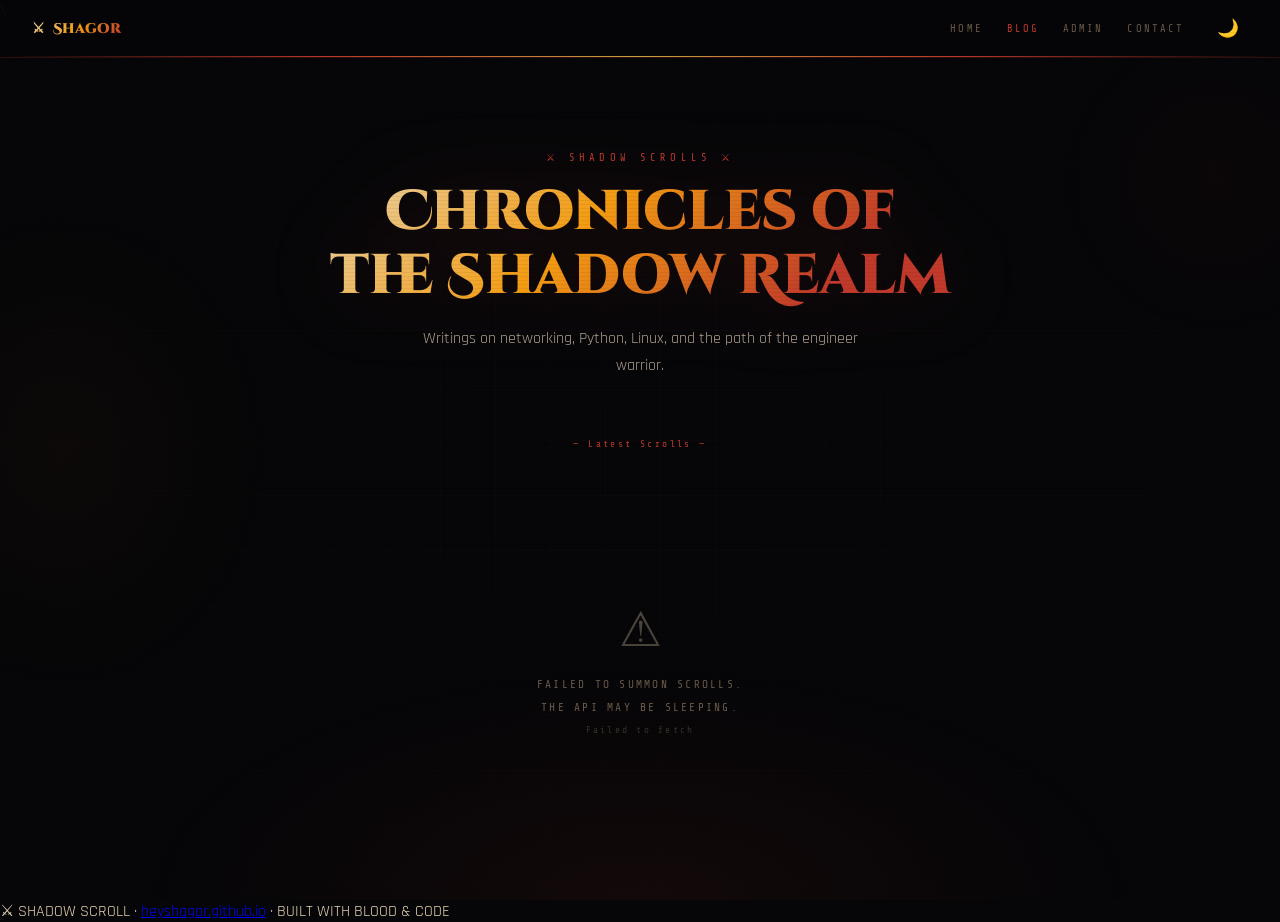
==== commit fd7d33da: "dark/light" ====
--- a/index.html
+++ b/index.html
@@ -17,11 +17,14 @@
   <div class="nav-sep"></div>
   <div class="nav-links">
     <a href="/">Home</a>
-    <a href="/blog/" class="active">Blog</a>
-    <a href="/#projects">Projects</a>
+    <a href="/r-blog/" class="active">Blog</a>
+    <a href="https://heyshagor-blog.netlify.app">Admin</a>
     <a href="/#contact">Contact</a>
+    <button id="theme-toggle" class="theme-toggle" aria-label="Toggle theme">
+      <span class="theme-icon">🌙</span>
+    </button>
   </div>
-</nav>
+</nav>\
 
 <section class="hero">
   <div class="hero-eyebrow">⚔ Shadow Scrolls ⚔</div>
--- a/css/style.css
+++ b/css/style.css
@@ -13,6 +13,23 @@
   --success:#27ae60;
   --border:rgba(192,57,43,0.2);
 }
+
+/* Light Theme Variables - Only applies when data-theme="light" is set */
+[data-theme="light"]{
+  --void:#ffffff;
+  --shadow:#f5f5f5;
+  --dark:#e8e8e8;
+  --blood:#c0392b;
+  --fire:#e67e22;
+  --ember:#f39c12;
+  --gold:#d4a843;
+  --text:#1a1a1a;
+  --text2:#4a4a4a;
+  --muted:#8a7a6a;
+  --dim:#e0d8d0;
+  --success:#27ae60;
+  --border:rgba(192,57,43,0.15);
+}
 *{margin:0;padding:0;box-sizing:border-box;}
 html{scroll-behavior:smooth;}
 body{
@@ -21,6 +38,7 @@
   color:var(--text);
   min-height:100vh;
   cursor:default;
+  transition:background-color 0.3s ease, color 0.3s ease;
 }
 
 /* ── BG ── */
@@ -32,12 +50,21 @@
     radial-gradient(ellipse 25% 35% at 95% 20%,#c0392b08,transparent 50%);
   pointer-events:none;
 }
+html[data-theme="light"] body::before{
+  background:
+    radial-gradient(ellipse 60% 40% at 50% 100%,#c0392b20,transparent 65%),
+    radial-gradient(ellipse 30% 50% at 5% 50%,#e67e220c,transparent 55%),
+    radial-gradient(ellipse 25% 35% at 95% 20%,#c0392b10,transparent 50%);
+}
 body::after{
   content:'';position:fixed;inset:0;z-index:0;
   background-image:linear-gradient(rgba(192,57,43,0.04) 1px,transparent 1px),linear-gradient(90deg,rgba(192,57,43,0.04) 1px,transparent 1px);
   background-size:55px 55px;
   mask-image:radial-gradient(ellipse 80% 80% at 50% 50%,black,transparent);
   pointer-events:none;
+}
+html[data-theme="light"] body::after{
+  background-image:linear-gradient(rgba(192,57,43,0.08) 1px,transparent 1px),linear-gradient(90deg,rgba(192,57,43,0.08) 1px,transparent 1px);
 }
 .scanlines{position:fixed;inset:0;z-index:999;pointer-events:none;
   background:repeating-linear-gradient(0deg,transparent,transparent 3px,rgba(0,0,0,0.05) 3px,rgba(0,0,0,0.05) 4px);}
@@ -59,6 +86,10 @@
   border-bottom:1px solid var(--border);
   backdrop-filter:blur(12px);
 }
+html[data-theme="light"] nav{
+  background:rgba(255,255,255,0.92);
+  border-bottom:1px solid var(--border);
+}
 nav::after{content:'';position:absolute;bottom:0;left:0;right:0;height:1px;
   background:linear-gradient(90deg,transparent,var(--blood),var(--gold),var(--blood),transparent);}
 .nav-logo{
@@ -84,6 +115,46 @@
 }
 .nav-links a:hover,.nav-links a.active{color:var(--text);}
 .nav-links a.active{color:var(--blood);}
+
+/* ── THEME TOGGLE ── */
+.theme-toggle{
+  background:none;border:none;cursor:pointer;
+  padding:0.4rem;border-radius:2px;
+  display:flex;align-items:center;justify-content:center;
+  transition:all 0.2s;
+  color:var(--muted);
+  min-width:40px;
+  min-height:40px;
+}
+.theme-toggle:hover{
+  color:var(--text);
+  background:var(--dark);
+}
+.theme-icon{
+  font-size:1.1rem;
+  line-height:1;
+  pointer-events:none;
+}
+
+/* Better touch targets for mobile */
+@media (max-width: 480px) {
+  .theme-toggle{
+    min-width:44px;
+    min-height:44px;
+    padding:0.45rem 0.4rem;
+  }
+  .theme-icon{
+    font-size:1.2rem;
+  }
+}
+
+/* Ensure touch devices have proper sizing */
+@media (hover: none) and (pointer: coarse) {
+  .theme-toggle{
+    min-width:44px;
+    min-height:44px;
+  }
+}
 
 /* ── HERO ── */
 .hero{
@@ -147,6 +218,18 @@
   animation:cardIn 0.5s cubic-bezier(0.16,1,0.3,1) both;
   animation-delay:var(--delay,0s);
 }
+html[data-theme="light"] .post-card{
+  background:var(--shadow);
+  border:1px solid var(--border);
+}
+.post-card:hover{
+  border-color:rgba(192,57,43,0.45);
+  transform:translateX(4px);
+  box-shadow:0 4px 30px rgba(0,0,0,0.5),-4px 0 20px rgba(192,57,43,0.1);
+}
+html[data-theme="light"] .post-card:hover{
+  box-shadow:0 4px 20px rgba(0,0,0,0.1),-4px 0 15px rgba(192,57,43,0.15);
+}
 @keyframes cardIn{
   from{opacity:0;transform:translateY(20px);}
   to{opacity:1;transform:translateY(0);}
@@ -261,6 +344,9 @@
   padding-left:1rem;border-left:2px solid var(--blood)44;
   margin-bottom:1.5rem;
 }
+html[data-theme="light"] .post-excerpt{
+  border-left-color:var(--blood)66;
+}
 
 .post-meta-bar{
   display:flex;align-items:center;gap:1rem;
@@ -290,6 +376,9 @@
 .post-content strong{color:var(--text);font-weight:700;}
 .post-content em{color:var(--ember);font-style:italic;}
 .post-content a{color:var(--blood);text-decoration:none;border-bottom:1px solid var(--blood)44;transition:all 0.2s;}
+html[data-theme="light"] .post-content a{
+  border-bottom-color:var(--blood)88;
+}
 .post-content a:hover{color:var(--fire);border-bottom-color:var(--fire);}
 .post-content ul,.post-content ol{padding-left:1.5rem;margin-bottom:1.2rem;}
 .post-content li{font-size:1rem;line-height:1.8;color:var(--text2);margin-bottom:0.3rem;}
@@ -297,21 +386,24 @@
 .post-content blockquote{
   border-left:2px solid var(--blood);
   padding:0.8rem 1.2rem;margin:1.5rem 0;
-  background:rgba(192,57,43,0.06);border-radius:0 2px 2px 0;
+  background:var(--dark);border-radius:0 2px 2px 0;
 }
 .post-content blockquote p{color:var(--text);font-style:italic;margin:0;}
 .post-content code{
   font-family:'Share Tech Mono',monospace;font-size:0.82rem;
-  background:rgba(192,57,43,0.1);color:#e8b4b0;
-  padding:0.15rem 0.4rem;border-radius:2px;border:1px solid rgba(192,57,43,0.2);
+  background:var(--dark);color:var(--blood);
+  padding:0.15rem 0.4rem;border-radius:2px;border:1px solid var(--border);
+}
+html[data-theme="light"] .post-content code{
+  background:var(--dark);color:var(--blood);
 }
 .post-content pre{
-  background:rgba(0,0,0,0.6);border:1px solid var(--border);border-radius:2px;
+  background:var(--dark);border:1px solid var(--border);border-radius:2px;
   padding:1.2rem;margin:1.5rem 0;overflow-x:auto;
   border-left:2px solid var(--blood);
 }
 .post-content pre code{
-  background:none;border:none;padding:0;color:#7fdbca;
+  background:none;border:none;padding:0;color:var(--text);
   font-size:0.82rem;line-height:1.7;
 }
 .post-content pre::-webkit-scrollbar{height:3px;}
@@ -322,7 +414,7 @@
 .post-content table{width:100%;border-collapse:collapse;margin:1.5rem 0;font-size:0.9rem;}
 .post-content th{font-family:'Share Tech Mono',monospace;font-size:0.65rem;letter-spacing:0.15em;color:var(--blood);padding:0.6rem 1rem;border-bottom:1px solid var(--border);text-align:left;}
 .post-content td{padding:0.6rem 1rem;border-bottom:1px solid rgba(255,255,255,0.04);color:var(--text2);}
-.post-content tr:hover td{background:rgba(192,57,43,0.04);}
+.post-content tr:hover td{background:var(--dark);}
 
 /* ── FOOTER NAV ── */
 .post-footer{
@@ -357,3 +449,537 @@
 ::-webkit-scrollbar{width:4px;}
 ::-webkit-scrollbar-track{background:transparent;}
 ::-webkit-scrollbar-thumb{background:var(--blood)44;border-radius:2px;}
+
+/* ── RESPONSIVE ── */
+@media (max-width: 768px) {
+  /* Navigation */
+  nav{
+    padding:0 1rem;
+    height:52px;
+  }
+  .nav-logo{
+    font-size:0.8rem;
+  }
+  .nav-links{
+    gap:1rem;
+  }
+  .nav-links a{
+    font-size:0.6rem;
+  }
+  .theme-toggle{
+    padding:0.35rem 0.3rem;
+  }
+
+  /* Hero */
+  .hero{
+    padding:110px 1rem 3rem;
+  }
+  .hero-eyebrow{
+    font-size:0.55rem;
+    gap:0.8rem;
+  }
+  .hero-eyebrow::before,.hero-eyebrow::after{
+    width:25px;
+  }
+  .hero-title{
+    font-size:clamp(1.5rem,8vw,2.5rem);
+  }
+  .hero-sub{
+    font-size:0.9rem;
+    padding:0 0.5rem;
+  }
+
+  /* Divider */
+  .divider{
+    padding:0 1rem;
+    margin-bottom:2rem;
+    gap:0.8rem;
+  }
+  .divider span{
+    font-size:0.55rem;
+  }
+
+  /* Filter Bar */
+  .filter-bar{
+    padding:0 1rem;
+    margin-bottom:1.5rem;
+  }
+
+  /* Posts Grid */
+  .posts-grid{
+    padding:0 1rem 4rem;
+    gap:1rem;
+  }
+
+  /* Post Card */
+  .post-card{
+    padding:1.4rem 1.5rem;
+  }
+  .card-title{
+    font-size:0.95rem;
+  }
+  .card-excerpt{
+    font-size:0.85rem;
+    margin-bottom:1rem;
+  }
+  .card-footer{
+    flex-wrap:wrap;
+    gap:0.6rem;
+  }
+  .card-date,
+  .card-read{
+    font-size:0.55rem;
+  }
+  .card-badge{
+    font-size:0.5rem;
+    padding:0.12rem 0.4rem;
+  }
+
+  /* Article/Post Page */
+  .article-wrap{
+    padding:90px 1rem 4rem;
+    max-width:100%;
+  }
+  .post-header{
+    margin-bottom:2rem;
+  }
+  .post-eyebrow{
+    gap:0.6rem;
+    margin-bottom:1rem;
+    flex-wrap:wrap;
+  }
+  .post-date{
+    font-size:0.58rem;
+  }
+  .post-title{
+    font-size:clamp(1.3rem,7vw,2rem);
+    margin-bottom:1rem;
+  }
+  .post-excerpt{
+    font-size:1rem;
+    margin-bottom:1.2rem;
+  }
+  .post-meta-bar{
+    gap:0.6rem;
+    padding:0.6rem 0;
+    flex-wrap:wrap;
+  }
+  .meta-item{
+    font-size:0.55rem;
+  }
+
+  /* Post Content */
+  .post-content{
+    margin-top:2rem;
+  }
+  .post-content h1{
+    font-size:1.4rem;
+    margin:1.5rem 0 0.6rem;
+  }
+  .post-content h2{
+    font-size:1.15rem;
+    margin:1.5rem 0 0.6rem;
+  }
+  .post-content h3{
+    font-size:1rem;
+    margin:1.5rem 0 0.5rem;
+  }
+  .post-content p{
+    font-size:0.95rem;
+    line-height:1.8;
+    margin-bottom:1rem;
+  }
+  .post-content ul,
+  .post-content ol{
+    padding-left:1.3rem;
+    margin-bottom:1rem;
+  }
+  .post-content li{
+    font-size:0.95rem;
+    line-height:1.7;
+  }
+  .post-content blockquote{
+    padding:0.7rem 1rem;
+    margin:1.2rem 0;
+  }
+  .post-content blockquote p{
+    font-size:0.95rem;
+  }
+  .post-content code{
+    font-size:0.78rem;
+    padding:0.12rem 0.3rem;
+  }
+  .post-content pre{
+    padding:1rem;
+    margin:1.2rem 0;
+  }
+  .post-content pre code{
+    font-size:0.78rem;
+    line-height:1.6;
+  }
+  .post-content table{
+    font-size:0.85rem;
+    margin:1.2rem 0;
+  }
+  .post-content th{
+    font-size:0.58rem;
+    padding:0.5rem 0.8rem;
+  }
+  .post-content td{
+    padding:0.5rem 0.8rem;
+  }
+
+  /* Post Footer */
+  .post-footer{
+    margin-top:2.5rem;
+    padding-top:1.2rem;
+    flex-direction:column;
+    align-items:flex-start;
+    gap:0.8rem;
+  }
+  .back-link{
+    font-size:0.6rem;
+    align-self:flex-start;
+  }
+
+  /* Loading States */
+  .loading-state{
+    padding:4rem 1rem;
+  }
+  .loading-sword{
+    font-size:2rem;
+  }
+  .loading-text{
+    font-size:0.65rem;
+  }
+
+  /* Empty State */
+  .empty-state{
+    padding:4rem 1rem;
+  }
+  .empty-state .e-icon{
+    font-size:2.5rem;
+  }
+  .empty-state p{
+    font-size:0.65rem;
+    line-height:1.8;
+  }
+
+  /* Footer */
+  footer{
+    padding:2rem 1rem;
+  }
+  footer p{
+    font-size:0.65rem;
+    text-align:center;
+    line-height:1.8;
+  }
+
+  /* State Box (errors/loading) */
+  .state-box{
+    padding:4rem 1rem;
+  }
+  .state-icon{
+    font-size:2rem;
+    margin-bottom:0.8rem;
+  }
+  .state-text{
+    font-size:0.65rem;
+    line-height:1.8;
+  }
+}
+
+/* ── SMALL MOBILE ── */
+@media (max-width: 480px) {
+  /* Navigation */
+  nav{
+    padding:0 0.8rem;
+    height:48px;
+  }
+  .nav-logo{
+    font-size:0.75rem;
+  }
+  .nav-logo span.s{
+    font-size:0.8rem;
+  }
+  .nav-sep{
+    display:none;
+  }
+  .nav-links{
+    gap:0.7rem;
+  }
+  .nav-links a{
+    font-size:0.55rem;
+    padding:0.3rem 0.4rem;
+  }
+  .nav-back{
+    margin-left:0;
+    font-size:0.55rem;
+    padding:0.3rem 0.4rem;
+  }
+  .theme-toggle{
+    padding:0.3rem 0.25rem;
+    min-width:38px;
+  }
+  .theme-icon{
+    font-size:1rem;
+  }
+
+  /* Hero */
+  .hero{
+    padding:95px 0.8rem 2.5rem;
+  }
+  .hero-eyebrow{
+    font-size:0.5rem;
+    letter-spacing:0.25em;
+    gap:0.5rem;
+  }
+  .hero-eyebrow::before,
+  .hero-eyebrow::after{
+    width:15px;
+    height:1px;
+  }
+  .hero-title{
+    font-size:clamp(1.2rem,10vw,1.8rem);
+    margin-bottom:0.8rem;
+  }
+  .hero-sub{
+    font-size:0.85rem;
+    padding:0 0.3rem;
+  }
+
+  /* Divider */
+  .divider{
+    padding:0 0.8rem;
+    margin-bottom:1.8rem;
+    gap:0.6rem;
+  }
+  .divider span{
+    font-size:0.5rem;
+  }
+
+  /* Posts Grid */
+  .posts-grid{
+    padding:0 0.8rem 3rem;
+    gap:0.85rem;
+  }
+  .post-card{
+    padding:1.1rem 1.2rem;
+  }
+  .card-title{
+    font-size:0.9rem;
+    margin-bottom:0.5rem;
+  }
+  .card-excerpt{
+    font-size:0.82rem;
+    margin-bottom:0.9rem;
+    -webkit-line-clamp:2;
+  }
+  .card-footer{
+    gap:0.5rem;
+  }
+  .card-date,
+  .card-read{
+    font-size:0.52rem;
+  }
+  .card-badge{
+    font-size:0.48rem;
+    padding:0.1rem 0.35rem;
+  }
+
+  /* Article Page */
+  .article-wrap{
+    padding:75px 0.8rem 3rem;
+    max-width:100%;
+  }
+  .post-header{
+    margin-bottom:1.8rem;
+  }
+  .post-eyebrow{
+    gap:0.5rem;
+    margin-bottom:0.9rem;
+  }
+  .post-date{
+    font-size:0.55rem;
+  }
+  .post-badge{
+    font-size:0.5rem;
+    padding:0.1rem 0.4rem;
+  }
+  .post-title{
+    font-size:clamp(1.2rem,8vw,1.8rem);
+    margin-bottom:0.9rem;
+  }
+  .post-excerpt{
+    font-size:0.95rem;
+    margin-bottom:1rem;
+    padding-left:0.8rem;
+  }
+  .post-meta-bar{
+    gap:0.5rem;
+    padding:0.5rem 0;
+    flex-wrap:wrap;
+  }
+  .meta-item{
+    font-size:0.52rem;
+  }
+
+  /* Post Content */
+  .post-content{
+    margin-top:1.8rem;
+  }
+  .post-content h1{
+    font-size:1.3rem;
+    margin:1.3rem 0 0.5rem;
+  }
+  .post-content h2{
+    font-size:1.1rem;
+    margin:1.3rem 0 0.5rem;
+  }
+  .post-content h3{
+    font-size:0.98rem;
+    margin:1.2rem 0 0.4rem;
+  }
+  .post-content p,
+  .post-content ul li,
+  .post-content ol li,
+  .post-content blockquote p{
+    font-size:0.92rem;
+    line-height:1.75;
+    margin-bottom:0.9rem;
+  }
+  .post-content ul,
+  .post-content ol{
+    padding-left:1.2rem;
+    margin-bottom:0.9rem;
+  }
+  .post-content li{
+    line-height:1.65;
+  }
+  .post-content blockquote{
+    padding:0.6rem 0.9rem;
+    margin:1rem 0;
+  }
+  .post-content code{
+    font-size:0.76rem;
+    padding:0.1rem 0.25rem;
+  }
+  .post-content pre{
+    padding:0.9rem;
+    margin:1rem 0;
+    border-radius:1px;
+  }
+  .post-content pre code{
+    font-size:0.76rem;
+    line-height:1.55;
+  }
+  .post-content pre::-webkit-scrollbar{
+    height:3px;
+  }
+  .post-content table{
+    font-size:0.85rem;
+    margin:1rem 0;
+    display:block;
+    overflow-x:auto;
+    -webkit-overflow-scrolling:touch;
+  }
+  .post-content th{
+    font-size:0.55rem;
+    padding:0.45rem 0.7rem;
+  }
+  .post-content td{
+    padding:0.45rem 0.7rem;
+    font-size:0.9rem;
+  }
+  .post-content img{
+    max-width:100%;
+    height:auto;
+  }
+  .post-content hr{
+    margin:1.5rem 0;
+  }
+
+  /* Post Footer */
+  .post-footer{
+    margin-top:2rem;
+    padding-top:1rem;
+    flex-direction:column;
+    align-items:flex-start;
+    gap:0.7rem;
+  }
+  .back-link{
+    font-size:0.58rem;
+    padding:0.4rem 0;
+  }
+  .post-sig{
+    font-size:0.55rem;
+  }
+
+  /* Footer */
+  footer{
+    padding:1.5rem 0.8rem;
+  }
+  footer p{
+    font-size:0.6rem;
+    line-height:1.6;
+  }
+  footer a{
+    word-break:break-all;
+  }
+
+  /* Loading States */
+  .loading-state{
+    padding:3rem 1rem;
+  }
+  .loading-sword{
+    font-size:1.8rem;
+  }
+  .loading-text{
+    font-size:0.6rem;
+  }
+
+  /* Empty State */
+  .empty-state{
+    padding:3rem 1rem;
+  }
+  .empty-state .e-icon{
+    font-size:2.2rem;
+  }
+  .empty-state p{
+    font-size:0.6rem;
+    line-height:1.7;
+  }
+
+  /* State Box (errors/loading) */
+  .state-box{
+    padding:3rem 1rem;
+  }
+  .state-icon{
+    font-size:1.8rem;
+    margin-bottom:0.7rem;
+  }
+  .state-text{
+    font-size:0.6rem;
+    line-height:1.7;
+  }
+
+  /* Scrollbar - thinner on mobile */
+  ::-webkit-scrollbar{width:3px;}
+}
+
+/* ── TOUCH DEVICES ── */
+@media (hover: none) and (pointer: coarse) {
+  .post-card:hover{
+    transform:translateX(2px);
+  }
+  .post-card:active{
+    transform:translateX(4px) scale(0.99);
+  }
+  .theme-toggle{
+    min-width:44px;
+    min-height:44px;
+  }
+  .theme-toggle:active{
+    transform:scale(0.95);
+  }
+}
